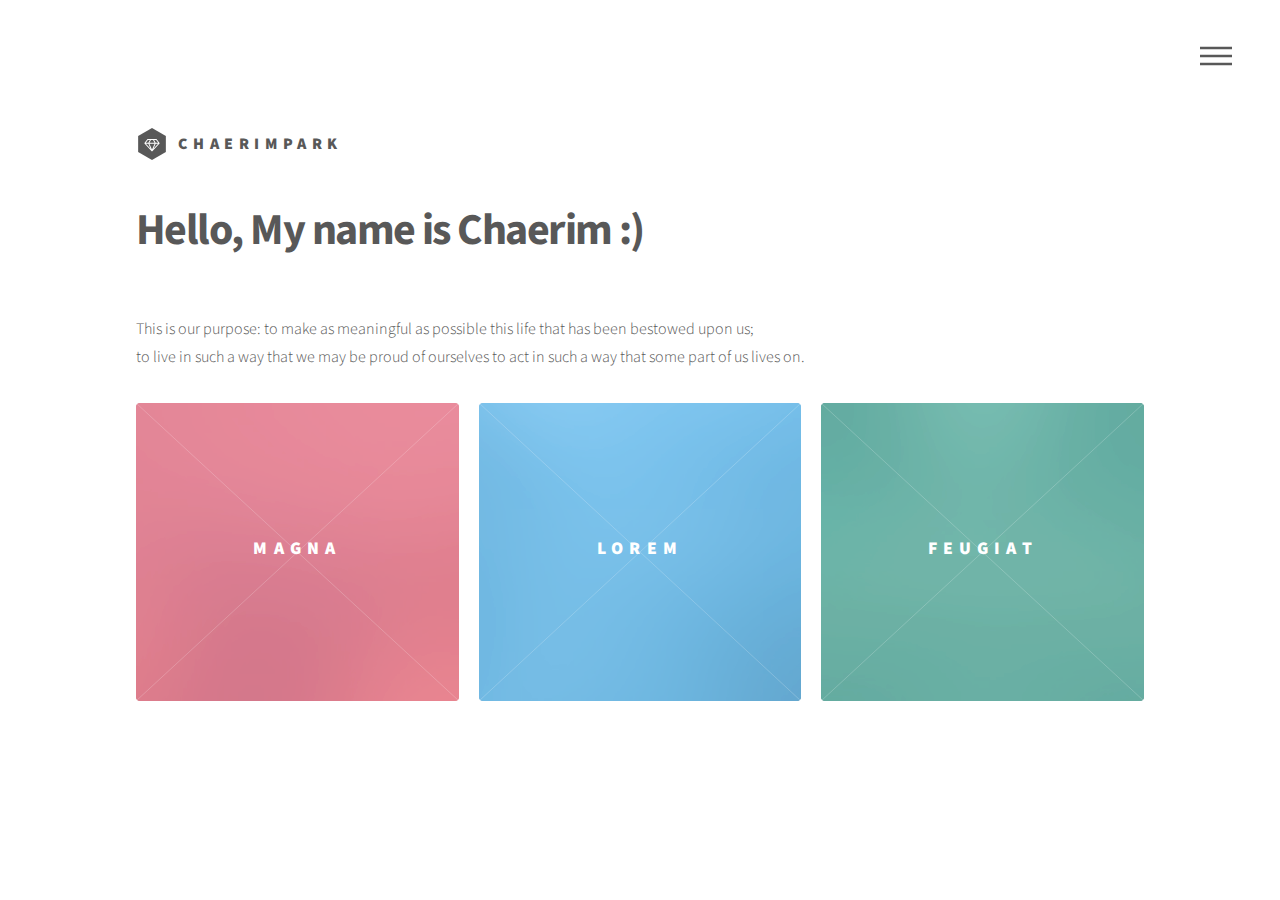
==== index.html @ feec4ed2 "project" ====
<!DOCTYPE HTML>
<html>
	<head>
		<title>27th September 1997</title>
		<meta charset="utf-8" />
		<meta name="viewport" content="width=device-width, initial-scale=1, user-scalable=no" />
		<link rel="stylesheet" href="assets/css/main.css" />
		<noscript><link rel="stylesheet" href="assets/css/noscript.css" /></noscript>
	</head>
	<body bgcolor="gray">
		<!-- Wrapper -->
			<div id="wrapper">
				<!-- Header -->
					<header id="header">
						<div class="inner">

							<!-- Logo -->
								<a href="index.html" class="logo">
									<span class="symbol"><img src="images/logo.svg" alt="" /></span><span class="title">Chaerimpark</span>
								</a>

							<!-- Nav -->
								<nav>
									<ul>
										<li><a href="#menu">Menu</a></li>
									</ul>
								</nav>

						</div>
					</header>

				<!-- Menu -->
					<nav id="menu">
						<h2>Menu</h2>
						<ul>
							<li><a href="index.html">Home</a></li>
							<li><a href="generic.html">Introduce</a></li>
							<li><a href="generic.html">Interested</a></li>
							<li><a href="generic.html">Ect</a></li>
						</ul>
					</nav>

				<!-- Main -->
					<div id="main">
						<div class="inner">
							<header>
								<h1>Hello, My name is Chaerim :)</h1><br />
								<p>This is our purpose: to make as meaningful as possible this life that has been bestowed upon us;<br> to live in such a way that we may be proud of ourselves to act in such a way that some part of us lives on.</p>
							</header>
							<section class="tiles">
								<article class="style1">
									<span class="image">
										<img src="images/pic01.jpg" alt="" />
									</span>
									<a href="generic.html">
										<h2>Magna</h2>
										<div class="content">
											<p>Sed nisl arcu euismod sit amet nisi lorem etiam dolor veroeros et feugiat.</p>
										</div>
									</a>
								</article>
								<article class="style2">
									<span class="image">
										<img src="images/pic02.jpg" alt="" />
									</span>
									<a href="generic.html">
										<h2>Lorem</h2>
										<div class="content">
											<p>Sed nisl arcu euismod sit amet nisi lorem etiam dolor veroeros et feugiat.</p>
										</div>
									</a>
								</article>
								<article class="style3">
									<span class="image">
										<img src="images/pic03.jpg" alt="" />
									</span>
									<a href="generic.html">
										<h2>Feugiat</h2>
										<div class="content">
											<p>Sed nisl arcu euismod sit amet nisi lorem etiam dolor veroeros et feugiat.</p>
										</div>
									</a>
								</article>

		<!-- Scripts -->
			<script src="assets/js/jquery.min.js"></script>
			<script src="assets/js/browser.min.js"></script>
			<script src="assets/js/breakpoints.min.js"></script>
			<script src="assets/js/util.js"></script>
			<script src="assets/js/main.js"></script>

	</body>
</html>
---- assets/css/main.css ----
@import url(font-awesome.min.css);
@import url("https://fonts.googleapis.com/css?family=Source+Sans+Pro:300,700,900");

/*
	Phantom by HTML5 UP
	html5up.net | @ajlkn
	Free for personal and commercial use under the CCA 3.0 license (html5up.net/license)
*/

html, body, div, span, applet, object,
iframe, h1, h2, h3, h4, h5, h6, p, blockquote,
pre, a, abbr, acronym, address, big, cite,
code, del, dfn, em, img, ins, kbd, q, s, samp,
small, strike, strong, sub, sup, tt, var, b,
u, i, center, dl, dt, dd, ol, ul, li, fieldset,
form, label, legend, table, caption, tbody,
tfoot, thead, tr, th, td, article, aside,
canvas, details, embed, figure, figcaption,
footer, header, hgroup, menu, nav, output, ruby,
section, summary, time, mark, audio, video {
	margin: 0;
	padding: 0;
	border: 0;
	font-size: 100%;
	font: inherit;
	vertical-align: baseline;}

article, aside, details, figcaption, figure,
footer, header, hgroup, menu, nav, section {
	display: block;}

body {
	line-height: 1;
}

ol, ul {
	list-style: none;
}

blockquote, q {
	quotes: none;
}

	blockquote:before, blockquote:after, q:before, q:after {
		content: '';
		content: none;
	}

table {
	border-collapse: collapse;
	border-spacing: 0;
}

body {
	-webkit-text-size-adjust: none;
}

mark {
	background-color: gray;
	color: inherit;
}

input::-moz-focus-inner {
	border: 0;
	padding: 0;
}

input, select, textarea {
	-moz-appearance: none;
	-webkit-appearance: none;
	-ms-appearance: none;
	appearance: none;
}

/* Basic */

	@-ms-viewport {
		width: device-width;
	}

	body {
		-ms-overflow-style: scrollbar;
	}

	@media screen and (max-width: 480px) {

		html, body {
			min-width: 320px;
		}

	}

	html {
		box-sizing: border-box;
	}

	*, *:before, *:after {
		box-sizing: inherit;
	}

	body {
		background: #ffffff;
	}

		body.is-preload *, body.is-preload *:before, body.is-preload *:after {
			-moz-animation: none !important;
			-webkit-animation: none !important;
			-ms-animation: none !important;
			animation: none !important;
			-moz-transition: none !important;
			-webkit-transition: none !important;
			-ms-transition: none !important;
			transition: none !important;
		}

/* Type */

	body, input, select, textarea {
		color: #585858;
		font-family: "Source Sans Pro", Helvetica, sans-serif;
		font-size: 16pt;
		font-weight: 300;
		line-height: 1.75;
	}

		@media screen and (max-width: 1680px) {

			body, input, select, textarea {
				font-size: 14pt;
			}

		}

		@media screen and (max-width: 1280px) {

			body, input, select, textarea {
				font-size: 12pt;
			}

		}

	a {
		-moz-transition: border-bottom-color 0.2s ease, color 0.2s ease;
		-webkit-transition: border-bottom-color 0.2s ease, color 0.2s ease;
		-ms-transition: border-bottom-color 0.2s ease, color 0.2s ease;
		transition: border-bottom-color 0.2s ease, color 0.2s ease;
		text-decoration: none;
		color: #585858;
		border-bottom: dotted 1px rgba(88, 88, 88, 0.5);
	}

		a:hover {
			border-bottom-color: transparent;
			color: #f2849e !important;
		}

	strong, b {
		font-weight: 900;
	}

	em, i {
		font-style: italic;
	}

	p {
		margin: 0 0 2em 0;
	}

	h1 {
		font-size: 2.75em;
		font-weight: 700;
		line-height: 1.3;
		margin: 0 0 1em 0;
		letter-spacing: -0.035em;
	}

		h1 a {
			color: inherit;
		}

		@media screen and (max-width: 736px) {

			h1 {
				font-size: 2em;
				margin: 0 0 1em 0;
			}

		}

		@media screen and (max-width: 360px) {

			h1 {
				font-size: 1.75em;
			}

		}

	h2, h3, h4, h5, h6 {
		font-weight: 900;
		line-height: 1.5;
		margin: 0 0 2em 0;
		text-transform: uppercase;
		letter-spacing: 0.35em;
	}

		h2 a, h3 a, h4 a, h5 a, h6 a {
			color: inherit;
		}

	h2 {
		font-size: 1.1em;
	}

	h3 {
		font-size: 1em;
	}

	h4 {
		font-size: 0.8em;
	}

	h5 {
		font-size: 0.8em;
	}

	h6 {
		font-size: 0.8em;
	}

	@media screen and (max-width: 980px) {

		h1 br, h2 br, h3 br, h4 br, h5 br, h6 br {
			display: none;
		}

	}

	@media screen and (max-width: 736px) {

		h2 {
			font-size: 1em;
		}

		h3 {
			font-size: 0.8em;
		}

	}

	sub {
		font-size: 0.8em;
		position: relative;
		top: 0.5em;
	}

	sup {
		font-size: 0.8em;
		position: relative;
		top: -0.5em;
	}

	blockquote {
		border-left: solid 4px #c9c9c9;
		font-style: italic;
		margin: 0 0 2em 0;
		padding: 0.5em 0 0.5em 2em;
	}

	code {
		background: rgba(144, 144, 144, 0.075);
		border-radius: 4px;
		border: solid 1px #c9c9c9;
		font-family: "Courier New", monospace;
		font-size: 0.9em;
		margin: 0 0.25em;
		padding: 0.25em 0.65em;
	}

	pre {
		-webkit-overflow-scrolling: touch;
		font-family: "Courier New", monospace;
		font-size: 0.9em;
		margin: 0 0 2em 0;
	}

		pre code {
			display: block;
			line-height: 1.75;
			padding: 1em 1.5em;
			overflow-x: auto;
		}

	hr {
		border: 0;
		border-bottom: solid 1px #c9c9c9;
		margin: 2em 0;
	}

		hr.major {
			margin: 3em 0;
		}

	.align-left {
		text-align: left;
	}

	.align-center {
		text-align: center;
	}

	.align-right {
		text-align: right;
	}

/* Row */

	.row {
		display: flex;
		flex-wrap: wrap;
		box-sizing: border-box;
		align-items: stretch;
	}

		.row > * {
			box-sizing: border-box;
		}

		.row.gtr-uniform > * > :last-child {
			margin-bottom: 0;
		}

		.row.aln-left {
			justify-content: flex-start;
		}

		.row.aln-center {
			justify-content: center;
		}

		.row.aln-right {
			justify-content: flex-end;
		}

		.row.aln-top {
			align-items: flex-start;
		}

		.row.aln-middle {
			align-items: center;
		}

		.row.aln-bottom {
			align-items: flex-end;
		}

		.row > .imp {
			order: -1;
		}

		.row > .col-1 {
			width: 8.3333333333%;
		}

		.row > .off-1 {
			margin-left: 8.3333333333%;
		}

		.row > .col-2 {
			width: 16.6666666667%;
		}

		.row > .off-2 {
			margin-left: 16.6666666667%;
		}

		.row > .col-3 {
			width: 25%;
		}

		.row > .off-3 {
			margin-left: 25%;
		}

		.row > .col-4 {
			width: 33.3333333333%;
		}

		.row > .off-4 {
			margin-left: 33.3333333333%;
		}

		.row > .col-5 {
			width: 41.6666666667%;
		}

		.row > .off-5 {
			margin-left: 41.6666666667%;
		}

		.row > .col-6 {
			width: 50%;
		}

		.row > .off-6 {
			margin-left: 50%;
		}

		.row > .col-7 {
			width: 58.3333333333%;
		}

		.row > .off-7 {
			margin-left: 58.3333333333%;
		}

		.row > .col-8 {
			width: 66.6666666667%;
		}

		.row > .off-8 {
			margin-left: 66.6666666667%;
		}

		.row > .col-9 {
			width: 75%;
		}

		.row > .off-9 {
			margin-left: 75%;
		}

		.row > .col-10 {
			width: 83.3333333333%;
		}

		.row > .off-10 {
			margin-left: 83.3333333333%;
		}

		.row > .col-11 {
			width: 91.6666666667%;
		}

		.row > .off-11 {
			margin-left: 91.6666666667%;
		}

		.row > .col-12 {
			width: 100%;
		}

		.row > .off-12 {
			margin-left: 100%;
		}

		.row.gtr-0 {
			margin-top: 0;
			margin-left: 0em;
		}

			.row.gtr-0 > * {
				padding: 0 0 0 0em;
			}

			.row.gtr-0.gtr-uniform {
				margin-top: 0em;
			}

				.row.gtr-0.gtr-uniform > * {
					padding-top: 0em;
				}

		.row.gtr-25 {
			margin-top: 0;
			margin-left: -0.5em;
		}

			.row.gtr-25 > * {
				padding: 0 0 0 0.5em;
			}

			.row.gtr-25.gtr-uniform {
				margin-top: -0.5em;
			}

				.row.gtr-25.gtr-uniform > * {
					padding-top: 0.5em;
				}

		.row.gtr-50 {
			margin-top: 0;
			margin-left: -1em;
		}

			.row.gtr-50 > * {
				padding: 0 0 0 1em;
			}

			.row.gtr-50.gtr-uniform {
				margin-top: -1em;
			}

				.row.gtr-50.gtr-uniform > * {
					padding-top: 1em;
				}

		.row {
			margin-top: 0;
			margin-left: -2em;
		}

			.row > * {
				padding: 0 0 0 2em;
			}

			.row.gtr-uniform {
				margin-top: -2em;
			}

				.row.gtr-uniform > * {
					padding-top: 2em;
				}

		.row.gtr-150 {
			margin-top: 0;
			margin-left: -3em;
		}

			.row.gtr-150 > * {
				padding: 0 0 0 3em;
			}

			.row.gtr-150.gtr-uniform {
				margin-top: -3em;
			}

				.row.gtr-150.gtr-uniform > * {
					padding-top: 3em;
				}

		.row.gtr-200 {
			margin-top: 0;
			margin-left: -4em;
		}

			.row.gtr-200 > * {
				padding: 0 0 0 4em;
			}

			.row.gtr-200.gtr-uniform {
				margin-top: -4em;
			}

				.row.gtr-200.gtr-uniform > * {
					padding-top: 4em;
				}

		@media screen and (max-width: 1680px) {

			.row {
				display: flex;
				flex-wrap: wrap;
				box-sizing: border-box;
				align-items: stretch;
			}

				.row > * {
					box-sizing: border-box;
				}

				.row.gtr-uniform > * > :last-child {
					margin-bottom: 0;
				}

				.row.aln-left {
					justify-content: flex-start;
				}

				.row.aln-center {
					justify-content: center;
				}

				.row.aln-right {
					justify-content: flex-end;
				}

				.row.aln-top {
					align-items: flex-start;
				}

				.row.aln-middle {
					align-items: center;
				}

				.row.aln-bottom {
					align-items: flex-end;
				}

				.row > .imp-xlarge {
					order: -1;
				}

				.row > .col-1-xlarge {
					width: 8.3333333333%;
				}

				.row > .off-1-xlarge {
					margin-left: 8.3333333333%;
				}

				.row > .col-2-xlarge {
					width: 16.6666666667%;
				}

				.row > .off-2-xlarge {
					margin-left: 16.6666666667%;
				}

				.row > .col-3-xlarge {
					width: 25%;
				}

				.row > .off-3-xlarge {
					margin-left: 25%;
				}

				.row > .col-4-xlarge {
					width: 33.3333333333%;
				}

				.row > .off-4-xlarge {
					margin-left: 33.3333333333%;
				}

				.row > .col-5-xlarge {
					width: 41.6666666667%;
				}

				.row > .off-5-xlarge {
					margin-left: 41.6666666667%;
				}

				.row > .col-6-xlarge {
					width: 50%;
				}

				.row > .off-6-xlarge {
					margin-left: 50%;
				}

				.row > .col-7-xlarge {
					width: 58.3333333333%;
				}

				.row > .off-7-xlarge {
					margin-left: 58.3333333333%;
				}

				.row > .col-8-xlarge {
					width: 66.6666666667%;
				}

				.row > .off-8-xlarge {
					margin-left: 66.6666666667%;
				}

				.row > .col-9-xlarge {
					width: 75%;
				}

				.row > .off-9-xlarge {
					margin-left: 75%;
				}

				.row > .col-10-xlarge {
					width: 83.3333333333%;
				}

				.row > .off-10-xlarge {
					margin-left: 83.3333333333%;
				}

				.row > .col-11-xlarge {
					width: 91.6666666667%;
				}

				.row > .off-11-xlarge {
					margin-left: 91.6666666667%;
				}

				.row > .col-12-xlarge {
					width: 100%;
				}

				.row > .off-12-xlarge {
					margin-left: 100%;
				}

				.row.gtr-0 {
					margin-top: 0;
					margin-left: 0em;
				}

					.row.gtr-0 > * {
						padding: 0 0 0 0em;
					}

					.row.gtr-0.gtr-uniform {
						margin-top: 0em;
					}

						.row.gtr-0.gtr-uniform > * {
							padding-top: 0em;
						}

				.row.gtr-25 {
					margin-top: 0;
					margin-left: -0.5em;
				}

					.row.gtr-25 > * {
						padding: 0 0 0 0.5em;
					}

					.row.gtr-25.gtr-uniform {
						margin-top: -0.5em;
					}

						.row.gtr-25.gtr-uniform > * {
							padding-top: 0.5em;
						}

				.row.gtr-50 {
					margin-top: 0;
					margin-left: -1em;
				}

					.row.gtr-50 > * {
						padding: 0 0 0 1em;
					}

					.row.gtr-50.gtr-uniform {
						margin-top: -1em;
					}

						.row.gtr-50.gtr-uniform > * {
							padding-top: 1em;
						}

				.row {
					margin-top: 0;
					margin-left: -2em;
				}

					.row > * {
						padding: 0 0 0 2em;
					}

					.row.gtr-uniform {
						margin-top: -2em;
					}

						.row.gtr-uniform > * {
							padding-top: 2em;
						}

				.row.gtr-150 {
					margin-top: 0;
					margin-left: -3em;
				}

					.row.gtr-150 > * {
						padding: 0 0 0 3em;
					}

					.row.gtr-150.gtr-uniform {
						margin-top: -3em;
					}

						.row.gtr-150.gtr-uniform > * {
							padding-top: 3em;
						}

				.row.gtr-200 {
					margin-top: 0;
					margin-left: -4em;
				}

					.row.gtr-200 > * {
						padding: 0 0 0 4em;
					}

					.row.gtr-200.gtr-uniform {
						margin-top: -4em;
					}

						.row.gtr-200.gtr-uniform > * {
							padding-top: 4em;
						}

		}

		@media screen and (max-width: 1280px) {

			.row {
				display: flex;
				flex-wrap: wrap;
				box-sizing: border-box;
				align-items: stretch;
			}

				.row > * {
					box-sizing: border-box;
				}

				.row.gtr-uniform > * > :last-child {
					margin-bottom: 0;
				}

				.row.aln-left {
					justify-content: flex-start;
				}

				.row.aln-center {
					justify-content: center;
				}

				.row.aln-right {
					justify-content: flex-end;
				}

				.row.aln-top {
					align-items: flex-start;
				}

				.row.aln-middle {
					align-items: center;
				}

				.row.aln-bottom {
					align-items: flex-end;
				}

				.row > .imp-large {
					order: -1;
				}

				.row > .col-1-large {
					width: 8.3333333333%;
				}

				.row > .off-1-large {
					margin-left: 8.3333333333%;
				}

				.row > .col-2-large {
					width: 16.6666666667%;
				}

				.row > .off-2-large {
					margin-left: 16.6666666667%;
				}

				.row > .col-3-large {
					width: 25%;
				}

				.row > .off-3-large {
					margin-left: 25%;
				}

				.row > .col-4-large {
					width: 33.3333333333%;
				}

				.row > .off-4-large {
					margin-left: 33.3333333333%;
				}

				.row > .col-5-large {
					width: 41.6666666667%;
				}

				.row > .off-5-large {
					margin-left: 41.6666666667%;
				}

				.row > .col-6-large {
					width: 50%;
				}

				.row > .off-6-large {
					margin-left: 50%;
				}

				.row > .col-7-large {
					width: 58.3333333333%;
				}

				.row > .off-7-large {
					margin-left: 58.3333333333%;
				}

				.row > .col-8-large {
					width: 66.6666666667%;
				}

				.row > .off-8-large {
					margin-left: 66.6666666667%;
				}

				.row > .col-9-large {
					width: 75%;
				}

				.row > .off-9-large {
					margin-left: 75%;
				}

				.row > .col-10-large {
					width: 83.3333333333%;
				}

				.row > .off-10-large {
					margin-left: 83.3333333333%;
				}

				.row > .col-11-large {
					width: 91.6666666667%;
				}

				.row > .off-11-large {
					margin-left: 91.6666666667%;
				}

				.row > .col-12-large {
					width: 100%;
				}

				.row > .off-12-large {
					margin-left: 100%;
				}

				.row.gtr-0 {
					margin-top: 0;
					margin-left: 0em;
				}

					.row.gtr-0 > * {
						padding: 0 0 0 0em;
					}

					.row.gtr-0.gtr-uniform {
						margin-top: 0em;
					}

						.row.gtr-0.gtr-uniform > * {
							padding-top: 0em;
						}

				.row.gtr-25 {
					margin-top: 0;
					margin-left: -0.5em;
				}

					.row.gtr-25 > * {
						padding: 0 0 0 0.5em;
					}

					.row.gtr-25.gtr-uniform {
						margin-top: -0.5em;
					}

						.row.gtr-25.gtr-uniform > * {
							padding-top: 0.5em;
						}

				.row.gtr-50 {
					margin-top: 0;
					margin-left: -1em;
				}

					.row.gtr-50 > * {
						padding: 0 0 0 1em;
					}

					.row.gtr-50.gtr-uniform {
						margin-top: -1em;
					}

						.row.gtr-50.gtr-uniform > * {
							padding-top: 1em;
						}

				.row {
					margin-top: 0;
					margin-left: -2em;
				}

					.row > * {
						padding: 0 0 0 2em;
					}

					.row.gtr-uniform {
						margin-top: -2em;
					}

						.row.gtr-uniform > * {
							padding-top: 2em;
						}

				.row.gtr-150 {
					margin-top: 0;
					margin-left: -3em;
				}

					.row.gtr-150 > * {
						padding: 0 0 0 3em;
					}

					.row.gtr-150.gtr-uniform {
						margin-top: -3em;
					}

						.row.gtr-150.gtr-uniform > * {
							padding-top: 3em;
						}

				.row.gtr-200 {
					margin-top: 0;
					margin-left: -4em;
				}

					.row.gtr-200 > * {
						padding: 0 0 0 4em;
					}

					.row.gtr-200.gtr-uniform {
						margin-top: -4em;
					}

						.row.gtr-200.gtr-uniform > * {
							padding-top: 4em;
						}

		}

		@media screen and (max-width: 980px) {

			.row {
				display: flex;
				flex-wrap: wrap;
				box-sizing: border-box;
				align-items: stretch;
			}

				.row > * {
					box-sizing: border-box;
				}

				.row.gtr-uniform > * > :last-child {
					margin-bottom: 0;
				}

				.row.aln-left {
					justify-content: flex-start;
				}

				.row.aln-center {
					justify-content: center;
				}

				.row.aln-right {
					justify-content: flex-end;
				}

				.row.aln-top {
					align-items: flex-start;
				}

				.row.aln-middle {
					align-items: center;
				}

				.row.aln-bottom {
					align-items: flex-end;
				}

				.row > .imp-medium {
					order: -1;
				}

				.row > .col-1-medium {
					width: 8.3333333333%;
				}

				.row > .off-1-medium {
					margin-left: 8.3333333333%;
				}

				.row > .col-2-medium {
					width: 16.6666666667%;
				}

				.row > .off-2-medium {
					margin-left: 16.6666666667%;
				}

				.row > .col-3-medium {
					width: 25%;
				}

				.row > .off-3-medium {
					margin-left: 25%;
				}

				.row > .col-4-medium {
					width: 33.3333333333%;
				}

				.row > .off-4-medium {
					margin-left: 33.3333333333%;
				}

				.row > .col-5-medium {
					width: 41.6666666667%;
				}

				.row > .off-5-medium {
					margin-left: 41.6666666667%;
				}

				.row > .col-6-medium {
					width: 50%;
				}

				.row > .off-6-medium {
					margin-left: 50%;
				}

				.row > .col-7-medium {
					width: 58.3333333333%;
				}

				.row > .off-7-medium {
					margin-left: 58.3333333333%;
				}

				.row > .col-8-medium {
					width: 66.6666666667%;
				}

				.row > .off-8-medium {
					margin-left: 66.6666666667%;
				}

				.row > .col-9-medium {
					width: 75%;
				}

				.row > .off-9-medium {
					margin-left: 75%;
				}

				.row > .col-10-medium {
					width: 83.3333333333%;
				}

				.row > .off-10-medium {
					margin-left: 83.3333333333%;
				}

				.row > .col-11-medium {
					width: 91.6666666667%;
				}

				.row > .off-11-medium {
					margin-left: 91.6666666667%;
				}

				.row > .col-12-medium {
					width: 100%;
				}

				.row > .off-12-medium {
					margin-left: 100%;
				}

				.row.gtr-0 {
					margin-top: 0;
					margin-left: 0em;
				}

					.row.gtr-0 > * {
						padding: 0 0 0 0em;
					}

					.row.gtr-0.gtr-uniform {
						margin-top: 0em;
					}

						.row.gtr-0.gtr-uniform > * {
							padding-top: 0em;
						}

				.row.gtr-25 {
					margin-top: 0;
					margin-left: -0.375em;
				}

					.row.gtr-25 > * {
						padding: 0 0 0 0.375em;
					}

					.row.gtr-25.gtr-uniform {
						margin-top: -0.375em;
					}

						.row.gtr-25.gtr-uniform > * {
							padding-top: 0.375em;
						}

				.row.gtr-50 {
					margin-top: 0;
					margin-left: -0.75em;
				}

					.row.gtr-50 > * {
						padding: 0 0 0 0.75em;
					}

					.row.gtr-50.gtr-uniform {
						margin-top: -0.75em;
					}

						.row.gtr-50.gtr-uniform > * {
							padding-top: 0.75em;
						}

				.row {
					margin-top: 0;
					margin-left: -1.5em;
				}

					.row > * {
						padding: 0 0 0 1.5em;
					}

					.row.gtr-uniform {
						margin-top: -1.5em;
					}

						.row.gtr-uniform > * {
							padding-top: 1.5em;
						}

				.row.gtr-150 {
					margin-top: 0;
					margin-left: -2.25em;
				}

					.row.gtr-150 > * {
						padding: 0 0 0 2.25em;
					}

					.row.gtr-150.gtr-uniform {
						margin-top: -2.25em;
					}

						.row.gtr-150.gtr-uniform > * {
							padding-top: 2.25em;
						}

				.row.gtr-200 {
					margin-top: 0;
					margin-left: -3em;
				}

					.row.gtr-200 > * {
						padding: 0 0 0 3em;
					}

					.row.gtr-200.gtr-uniform {
						margin-top: -3em;
					}

						.row.gtr-200.gtr-uniform > * {
							padding-top: 3em;
						}

		}

		@media screen and (max-width: 736px) {

			.row {
				display: flex;
				flex-wrap: wrap;
				box-sizing: border-box;
				align-items: stretch;
			}

				.row > * {
					box-sizing: border-box;
				}

				.row.gtr-uniform > * > :last-child {
					margin-bottom: 0;
				}

				.row.aln-left {
					justify-content: flex-start;
				}

				.row.aln-center {
					justify-content: center;
				}

				.row.aln-right {
					justify-content: flex-end;
				}

				.row.aln-top {
					align-items: flex-start;
				}

				.row.aln-middle {
					align-items: center;
				}

				.row.aln-bottom {
					align-items: flex-end;
				}

				.row > .imp-small {
					order: -1;
				}

				.row > .col-1-small {
					width: 8.3333333333%;
				}

				.row > .off-1-small {
					margin-left: 8.3333333333%;
				}

				.row > .col-2-small {
					width: 16.6666666667%;
				}

				.row > .off-2-small {
					margin-left: 16.6666666667%;
				}

				.row > .col-3-small {
					width: 25%;
				}

				.row > .off-3-small {
					margin-left: 25%;
				}

				.row > .col-4-small {
					width: 33.3333333333%;
				}

				.row > .off-4-small {
					margin-left: 33.3333333333%;
				}

				.row > .col-5-small {
					width: 41.6666666667%;
				}

				.row > .off-5-small {
					margin-left: 41.6666666667%;
				}

				.row > .col-6-small {
					width: 50%;
				}

				.row > .off-6-small {
					margin-left: 50%;
				}

				.row > .col-7-small {
					width: 58.3333333333%;
				}

				.row > .off-7-small {
					margin-left: 58.3333333333%;
				}

				.row > .col-8-small {
					width: 66.6666666667%;
				}

				.row > .off-8-small {
					margin-left: 66.6666666667%;
				}

				.row > .col-9-small {
					width: 75%;
				}

				.row > .off-9-small {
					margin-left: 75%;
				}

				.row > .col-10-small {
					width: 83.3333333333%;
				}

				.row > .off-10-small {
					margin-left: 83.3333333333%;
				}

				.row > .col-11-small {
					width: 91.6666666667%;
				}

				.row > .off-11-small {
					margin-left: 91.6666666667%;
				}

				.row > .col-12-small {
					width: 100%;
				}

				.row > .off-12-small {
					margin-left: 100%;
				}

				.row.gtr-0 {
					margin-top: 0;
					margin-left: 0em;
				}

					.row.gtr-0 > * {
						padding: 0 0 0 0em;
					}

					.row.gtr-0.gtr-uniform {
						margin-top: 0em;
					}

						.row.gtr-0.gtr-uniform > * {
							padding-top: 0em;
						}

				.row.gtr-25 {
					margin-top: 0;
					margin-left: -0.25em;
				}

					.row.gtr-25 > * {
						padding: 0 0 0 0.25em;
					}

					.row.gtr-25.gtr-uniform {
						margin-top: -0.25em;
					}

						.row.gtr-25.gtr-uniform > * {
							padding-top: 0.25em;
						}

				.row.gtr-50 {
					margin-top: 0;
					margin-left: -0.5em;
				}

					.row.gtr-50 > * {
						padding: 0 0 0 0.5em;
					}

					.row.gtr-50.gtr-uniform {
						margin-top: -0.5em;
					}

						.row.gtr-50.gtr-uniform > * {
							padding-top: 0.5em;
						}

				.row {
					margin-top: 0;
					margin-left: -1em;
				}

					.row > * {
						padding: 0 0 0 1em;
					}

					.row.gtr-uniform {
						margin-top: -1em;
					}

						.row.gtr-uniform > * {
							padding-top: 1em;
						}

				.row.gtr-150 {
					margin-top: 0;
					margin-left: -1.5em;
				}

					.row.gtr-150 > * {
						padding: 0 0 0 1.5em;
					}

					.row.gtr-150.gtr-uniform {
						margin-top: -1.5em;
					}

						.row.gtr-150.gtr-uniform > * {
							padding-top: 1.5em;
						}

				.row.gtr-200 {
					margin-top: 0;
					margin-left: -2em;
				}

					.row.gtr-200 > * {
						padding: 0 0 0 2em;
					}

					.row.gtr-200.gtr-uniform {
						margin-top: -2em;
					}

						.row.gtr-200.gtr-uniform > * {
							padding-top: 2em;
						}

		}

		@media screen and (max-width: 480px) {

			.row {
				display: flex;
				flex-wrap: wrap;
				box-sizing: border-box;
				align-items: stretch;
			}

				.row > * {
					box-sizing: border-box;
				}

				.row.gtr-uniform > * > :last-child {
					margin-bottom: 0;
				}

				.row.aln-left {
					justify-content: flex-start;
				}

				.row.aln-center {
					justify-content: center;
				}

				.row.aln-right {
					justify-content: flex-end;
				}

				.row.aln-top {
					align-items: flex-start;
				}

				.row.aln-middle {
					align-items: center;
				}

				.row.aln-bottom {
					align-items: flex-end;
				}

				.row > .imp-xsmall {
					order: -1;
				}

				.row > .col-1-xsmall {
					width: 8.3333333333%;
				}

				.row > .off-1-xsmall {
					margin-left: 8.3333333333%;
				}

				.row > .col-2-xsmall {
					width: 16.6666666667%;
				}

				.row > .off-2-xsmall {
					margin-left: 16.6666666667%;
				}

				.row > .col-3-xsmall {
					width: 25%;
				}

				.row > .off-3-xsmall {
					margin-left: 25%;
				}

				.row > .col-4-xsmall {
					width: 33.3333333333%;
				}

				.row > .off-4-xsmall {
					margin-left: 33.3333333333%;
				}

				.row > .col-5-xsmall {
					width: 41.6666666667%;
				}

				.row > .off-5-xsmall {
					margin-left: 41.6666666667%;
				}

				.row > .col-6-xsmall {
					width: 50%;
				}

				.row > .off-6-xsmall {
					margin-left: 50%;
				}

				.row > .col-7-xsmall {
					width: 58.3333333333%;
				}

				.row > .off-7-xsmall {
					margin-left: 58.3333333333%;
				}

				.row > .col-8-xsmall {
					width: 66.6666666667%;
				}

				.row > .off-8-xsmall {
					margin-left: 66.6666666667%;
				}

				.row > .col-9-xsmall {
					width: 75%;
				}

				.row > .off-9-xsmall {
					margin-left: 75%;
				}

				.row > .col-10-xsmall {
					width: 83.3333333333%;
				}

				.row > .off-10-xsmall {
					margin-left: 83.3333333333%;
				}

				.row > .col-11-xsmall {
					width: 91.6666666667%;
				}

				.row > .off-11-xsmall {
					margin-left: 91.6666666667%;
				}

				.row > .col-12-xsmall {
					width: 100%;
				}

				.row > .off-12-xsmall {
					margin-left: 100%;
				}

				.row.gtr-0 {
					margin-top: 0;
					margin-left: 0em;
				}

					.row.gtr-0 > * {
						padding: 0 0 0 0em;
					}

					.row.gtr-0.gtr-uniform {
						margin-top: 0em;
					}

						.row.gtr-0.gtr-uniform > * {
							padding-top: 0em;
						}

				.row.gtr-25 {
					margin-top: 0;
					margin-left: -0.25em;
				}

					.row.gtr-25 > * {
						padding: 0 0 0 0.25em;
					}

					.row.gtr-25.gtr-uniform {
						margin-top: -0.25em;
					}

						.row.gtr-25.gtr-uniform > * {
							padding-top: 0.25em;
						}

				.row.gtr-50 {
					margin-top: 0;
					margin-left: -0.5em;
				}

					.row.gtr-50 > * {
						padding: 0 0 0 0.5em;
					}

					.row.gtr-50.gtr-uniform {
						margin-top: -0.5em;
					}

						.row.gtr-50.gtr-uniform > * {
							padding-top: 0.5em;
						}

				.row {
					margin-top: 0;
					margin-left: -1em;
				}

					.row > * {
						padding: 0 0 0 1em;
					}

					.row.gtr-uniform {
						margin-top: -1em;
					}

						.row.gtr-uniform > * {
							padding-top: 1em;
						}

				.row.gtr-150 {
					margin-top: 0;
					margin-left: -1.5em;
				}

					.row.gtr-150 > * {
						padding: 0 0 0 1.5em;
					}

					.row.gtr-150.gtr-uniform {
						margin-top: -1.5em;
					}

						.row.gtr-150.gtr-uniform > * {
							padding-top: 1.5em;
						}

				.row.gtr-200 {
					margin-top: 0;
					margin-left: -2em;
				}

					.row.gtr-200 > * {
						padding: 0 0 0 2em;
					}

					.row.gtr-200.gtr-uniform {
						margin-top: -2em;
					}

						.row.gtr-200.gtr-uniform > * {
							padding-top: 2em;
						}

		}

/* Section/Article */

	section.special, article.special {
		text-align: center;
	}

	header p {
		margin-top: -1em;
	}

	@media screen and (max-width: 736px) {

		header p {
			margin-top: 0;
		}

	}

/* Icon */

	.icon {
		text-decoration: none;
		border-bottom: none;
		position: relative;
	}

		.icon:before {
			-moz-osx-font-smoothing: grayscale;
			-webkit-font-smoothing: antialiased;
			font-family: FontAwesome;
			font-style: normal;
			font-weight: normal;
			text-transform: none !important;
		}

		.icon > .label {
			display: none;
		}

		.icon.style2 {
			-moz-transition: background-color 0.2s ease-in-out, color 0.2s ease-in-out, border-color 0.2s ease-in-out;
			-webkit-transition: background-color 0.2s ease-in-out, color 0.2s ease-in-out, border-color 0.2s ease-in-out;
			-ms-transition: background-color 0.2s ease-in-out, color 0.2s ease-in-out, border-color 0.2s ease-in-out;
			transition: background-color 0.2s ease-in-out, color 0.2s ease-in-out, border-color 0.2s ease-in-out;
			background-color: transparent;
			border: solid 1px #c9c9c9;
			border-radius: 4px;
			width: 2.65em;
			height: 2.65em;
			display: inline-block;
			text-align: center;
			line-height: 2.65em;
			color: inherit;
		}

			.icon.style2:before {
				font-size: 1.1em;
			}

			.icon.style2:hover {
				color: #f2849e;
				border-color: #f2849e;
			}

			.icon.style2:active {
				background-color: rgba(242, 132, 158, 0.1);
			}

/* List */

	ol {
		list-style: decimal;
		margin: 0 0 2em 0;
		padding-left: 1.25em;
	}

		ol li {
			padding-left: 0.25em;
		}

	ul {
		list-style: disc;
		margin: 0 0 2em 0;
		padding-left: 1em;
	}

		ul li {
			padding-left: 0.5em;
		}

		ul.alt {
			list-style: none;
			padding-left: 0;
		}

			ul.alt li {
				border-top: solid 1px #c9c9c9;
				padding: 0.5em 0;
			}

				ul.alt li:first-child {
					border-top: 0;
					padding-top: 0;
				}

	dl {
		margin: 0 0 2em 0;
	}

		dl dt {
			display: block;
			font-weight: 900;
			margin: 0 0 1em 0;
		}

		dl dd {
			margin-left: 2em;
		}

/* Actions */

	ul.actions {
		display: -moz-flex;
		display: -webkit-flex;
		display: -ms-flex;
		display: flex;
		cursor: default;
		list-style: none;
		margin-left: -1em;
		padding-left: 0;
	}

		ul.actions li {
			padding: 0 0 0 1em;
			vertical-align: middle;
		}

		ul.actions.special {
			-moz-justify-content: center;
			-webkit-justify-content: center;
			-ms-justify-content: center;
			justify-content: center;
			width: 100%;
			margin-left: 0;
		}

			ul.actions.special li:first-child {
				padding-left: 0;
			}

		ul.actions.stacked {
			-moz-flex-direction: column;
			-webkit-flex-direction: column;
			-ms-flex-direction: column;
			flex-direction: column;
			margin-left: 0;
		}

			ul.actions.stacked li {
				padding: 1.3em 0 0 0;
			}

				ul.actions.stacked li:first-child {
					padding-top: 0;
				}

		ul.actions.fit {
			width: calc(100% + 1em);
		}

			ul.actions.fit li {
				-moz-flex-grow: 1;
				-webkit-flex-grow: 1;
				-ms-flex-grow: 1;
				flex-grow: 1;
				-moz-flex-shrink: 1;
				-webkit-flex-shrink: 1;
				-ms-flex-shrink: 1;
				flex-shrink: 1;
				width: 100%;
			}

				ul.actions.fit li > * {
					width: 100%;
				}

			ul.actions.fit.stacked {
				width: 100%;
			}

		@media screen and (max-width: 480px) {

			ul.actions:not(.fixed) {
				-moz-flex-direction: column;
				-webkit-flex-direction: column;
				-ms-flex-direction: column;
				flex-direction: column;
				margin-left: 0;
				width: 100% !important;
			}

				ul.actions:not(.fixed) li {
					-moz-flex-grow: 1;
					-webkit-flex-grow: 1;
					-ms-flex-grow: 1;
					flex-grow: 1;
					-moz-flex-shrink: 1;
					-webkit-flex-shrink: 1;
					-ms-flex-shrink: 1;
					flex-shrink: 1;
					padding: 1em 0 0 0;
					text-align: center;
					width: 100%;
				}

					ul.actions:not(.fixed) li > * {
						width: 100%;
					}

					ul.actions:not(.fixed) li:first-child {
						padding-top: 0;
					}

					ul.actions:not(.fixed) li input[type="submit"],
					ul.actions:not(.fixed) li input[type="reset"],
					ul.actions:not(.fixed) li input[type="button"],
					ul.actions:not(.fixed) li button,
					ul.actions:not(.fixed) li .button {
						width: 100%;
					}

						ul.actions:not(.fixed) li input[type="submit"].icon:before,
						ul.actions:not(.fixed) li input[type="reset"].icon:before,
						ul.actions:not(.fixed) li input[type="button"].icon:before,
						ul.actions:not(.fixed) li button.icon:before,
						ul.actions:not(.fixed) li .button.icon:before {
							margin-left: -0.5rem;
						}

		}

/* Icons */

	ul.icons {
		cursor: default;
		list-style: none;
		padding-left: 0;
		margin: -1em 0 2em -1em;
	}

		ul.icons li {
			display: inline-block;
			padding: 1em 0 0 1em;
		}

/* Form */

	form {
		margin: 0 0 2em 0;
		overflow-x: hidden;
	}

		form > :last-child {
			margin-bottom: 0;
		}

		form > .fields {
			display: -moz-flex;
			display: -webkit-flex;
			display: -ms-flex;
			display: flex;
			-moz-flex-wrap: wrap;
			-webkit-flex-wrap: wrap;
			-ms-flex-wrap: wrap;
			flex-wrap: wrap;
			width: calc(100% + 3em);
			margin: -1.5em 0 2em -1.5em;
		}

			form > .fields > .field {
				-moz-flex-grow: 0;
				-webkit-flex-grow: 0;
				-ms-flex-grow: 0;
				flex-grow: 0;
				-moz-flex-shrink: 0;
				-webkit-flex-shrink: 0;
				-ms-flex-shrink: 0;
				flex-shrink: 0;
				padding: 1.5em 0 0 1.5em;
				width: calc(100% - 1.5em);
			}

				form > .fields > .field.half {
					width: calc(50% - 0.75em);
				}

				form > .fields > .field.third {
					width: calc(100%/3 - 0.5em);
				}

				form > .fields > .field.quarter {
					width: calc(25% - 0.375em);
				}

		@media screen and (max-width: 480px) {

			form > .fields {
				width: calc(100% + 3em);
				margin: -1.5em 0 2em -1.5em;
			}

				form > .fields > .field {
					padding: 1.5em 0 0 1.5em;
					width: calc(100% - 1.5em);
				}

					form > .fields > .field.half {
						width: calc(100% - 1.5em);
					}

					form > .fields > .field.third {
						width: calc(100% - 1.5em);
					}

					form > .fields > .field.quarter {
						width: calc(100% - 1.5em);
					}

		}

	label {
		display: block;
		font-size: 0.9em;
		font-weight: 900;
		margin: 0 0 1em 0;
	}

	input[type="text"],
	input[type="password"],
	input[type="email"],
	input[type="tel"],
	select,
	textarea {
		-moz-appearance: none;
		-webkit-appearance: none;
		-ms-appearance: none;
		appearance: none;
		background-color: transparent;
		border: none;
		border-radius: 0;
		border-bottom: solid 1px #c9c9c9;
		color: inherit;
		display: block;
		outline: 0;
		padding: 0;
		text-decoration: none;
		width: 100%;
	}

		input[type="text"]:invalid,
		input[type="password"]:invalid,
		input[type="email"]:invalid,
		input[type="tel"]:invalid,
		select:invalid,
		textarea:invalid {
			box-shadow: none;
		}

		input[type="text"]:focus,
		input[type="password"]:focus,
		input[type="email"]:focus,
		input[type="tel"]:focus,
		select:focus,
		textarea:focus {
			border-bottom-color: #f2849e;
			box-shadow: inset 0 -1px 0 0 #f2849e;
		}

	select {
		background-image: url("data:image/svg+xml;charset=utf8,%3Csvg xmlns='http://www.w3.org/2000/svg' width='40' height='40' preserveAspectRatio='none' viewBox='0 0 40 40'%3E%3Cpath d='M9.4,12.3l10.4,10.4l10.4-10.4c0.2-0.2,0.5-0.4,0.9-0.4c0.3,0,0.6,0.1,0.9,0.4l3.3,3.3c0.2,0.2,0.4,0.5,0.4,0.9 c0,0.4-0.1,0.6-0.4,0.9L20.7,31.9c-0.2,0.2-0.5,0.4-0.9,0.4c-0.3,0-0.6-0.1-0.9-0.4L4.3,17.3c-0.2-0.2-0.4-0.5-0.4-0.9 c0-0.4,0.1-0.6,0.4-0.9l3.3-3.3c0.2-0.2,0.5-0.4,0.9-0.4S9.1,12.1,9.4,12.3z' fill='%23c9c9c9' /%3E%3C/svg%3E");
		background-size: 1.25rem;
		background-repeat: no-repeat;
		background-position: calc(100% - 1rem) center;
		height: 3em;
		padding-right: 3em;
		text-overflow: ellipsis;
	}

		select option {
			background: #ffffff;
		}

		select:focus::-ms-value {
			background-color: transparent;
		}

		select::-ms-expand {
			display: none;
		}

	input[type="text"],
	input[type="password"],
	input[type="email"],
	select {
		height: 3em;
	}

	textarea {
		padding: 0;
		min-height: 3.75em;
	}

	input[type="checkbox"],
	input[type="radio"] {
		-moz-appearance: none;
		-webkit-appearance: none;
		-ms-appearance: none;
		appearance: none;
		display: block;
		float: left;
		margin-right: -2em;
		opacity: 0;
		width: 1em;
		z-index: -1;
	}

		input[type="checkbox"] + label,
		input[type="radio"] + label {
			text-decoration: none;
			color: #585858;
			cursor: pointer;
			display: inline-block;
			font-size: 1em;
			font-weight: 300;
			padding-left: 2.55em;
			padding-right: 0.75em;
			position: relative;
		}

			input[type="checkbox"] + label:before,
			input[type="radio"] + label:before {
				-moz-osx-font-smoothing: grayscale;
				-webkit-font-smoothing: antialiased;
				font-family: FontAwesome;
				font-style: normal;
				font-weight: normal;
				text-transform: none !important;
			}

			input[type="checkbox"] + label:before,
			input[type="radio"] + label:before {
				border-radius: 4px;
				border: solid 1px #c9c9c9;
				content: '';
				display: inline-block;
				height: 1.8em;
				left: 0;
				line-height: 1.725em;
				position: absolute;
				text-align: center;
				top: 0;
				width: 1.8em;
			}

		input[type="checkbox"]:checked + label:before,
		input[type="radio"]:checked + label:before {
			background: #585858;
			border-color: #585858;
			color: #ffffff;
			content: '\f00c';
		}

		input[type="checkbox"]:focus + label:before,
		input[type="radio"]:focus + label:before {
			border-color: #f2849e;
			box-shadow: 0 0 0 1px #f2849e;
		}

	input[type="checkbox"] + label:before {
		border-radius: 4px;
	}

	input[type="radio"] + label:before {
		border-radius: 100%;
	}

/* Box */

	.box {
		border-radius: 4px;
		border: solid 1px #c9c9c9;
		margin-bottom: 2em;
		padding: 1.5em;
	}

		.box > :last-child,
		.box > :last-child > :last-child,
		.box > :last-child > :last-child > :last-child {
			margin-bottom: 0;
		}

		.box.alt {
			border: 0;
			border-radius: 0;
			padding: 0;
		}

/* Image */

	.image {
		border-radius: 4px;
		border: 0;
		display: inline-block;
		position: relative;
	}

		.image img {
			border-radius: 4px;
			display: block;
		}

		.image.left, .image.right {
			max-width: 40%;
		}

			.image.left img, .image.right img {
				width: 100%;
			}

		.image.left {
			float: left;
			padding: 0 1.5em 1em 0;
			top: 0.25em;
		}

		.image.right {
			float: right;
			padding: 0 0 1em 1.5em;
			top: 0.25em;
		}

		.image.fit {
			display: block;
			margin: 0 0 2em 0;
			width: 100%;
		}

			.image.fit img {
				width: 100%;
			}

		.image.main {
			display: block;
			margin: 0 0 3em 0;
			width: 100%;
		}

			.image.main img {
				width: 100%;
			}

			@media screen and (max-width: 736px) {

				.image.main {
					margin: 0 0 2em 0;
				}

			}

/* Table */

	.table-wrapper {
		-webkit-overflow-scrolling: touch;
		overflow-x: auto;
	}

	table {
		margin: 0 0 2em 0;
		width: 100%;
	}

		table tbody tr {
			border: solid 1px #c9c9c9;
			border-left: 0;
			border-right: 0;
		}

			table tbody tr:nth-child(2n + 1) {
				background-color: rgba(144, 144, 144, 0.075);
			}

		table td {
			padding: 0.75em 0.75em;
		}

		table th {
			font-size: 0.9em;
			font-weight: 900;
			padding: 0 0.75em 0.75em 0.75em;
			text-align: left;
		}

		table thead {
			border-bottom: solid 2px #c9c9c9;
		}

		table tfoot {
			border-top: solid 2px #c9c9c9;
		}

		table.alt {
			border-collapse: separate;
		}

			table.alt tbody tr td {
				border: solid 1px #c9c9c9;
				border-left-width: 0;
				border-top-width: 0;
			}

				table.alt tbody tr td:first-child {
					border-left-width: 1px;
				}

			table.alt tbody tr:first-child td {
				border-top-width: 1px;
			}

			table.alt thead {
				border-bottom: 0;
			}

			table.alt tfoot {
				border-top: 0;
			}

/* Button */

	input[type="submit"],
	input[type="reset"],
	input[type="button"],
	button,
	.button {
		-moz-appearance: none;
		-webkit-appearance: none;
		-ms-appearance: none;
		appearance: none;
		-moz-transition: background-color 0.2s ease-in-out, color 0.2s ease-in-out, box-shadow 0.2s ease-in-out;
		-webkit-transition: background-color 0.2s ease-in-out, color 0.2s ease-in-out, box-shadow 0.2s ease-in-out;
		-ms-transition: background-color 0.2s ease-in-out, color 0.2s ease-in-out, box-shadow 0.2s ease-in-out;
		transition: background-color 0.2s ease-in-out, color 0.2s ease-in-out, box-shadow 0.2s ease-in-out;
		background-color: transparent;
		border-radius: 4px;
		border: 0;
		box-shadow: inset 0 0 0 2px #585858;
		color: #585858 !important;
		cursor: pointer;
		display: inline-block;
		font-size: 0.8em;
		font-weight: 900;
		height: 3.5em;
		letter-spacing: 0.35em;
		line-height: 3.45em;
		overflow: hidden;
		padding: 0 1.25em 0 1.6em;
		text-align: center;
		text-decoration: none;
		text-overflow: ellipsis;
		text-transform: uppercase;
		white-space: nowrap;
	}

		input[type="submit"].icon:before,
		input[type="reset"].icon:before,
		input[type="button"].icon:before,
		button.icon:before,
		.button.icon:before {
			margin-right: 0.5em;
		}

		input[type="submit"].fit,
		input[type="reset"].fit,
		input[type="button"].fit,
		button.fit,
		.button.fit {
			width: 100%;
		}

		input[type="submit"]:hover,
		input[type="reset"]:hover,
		input[type="button"]:hover,
		button:hover,
		.button:hover {
			color: #f2849e !important;
			box-shadow: inset 0 0 0 2px #f2849e;
		}

		input[type="submit"]:active,
		input[type="reset"]:active,
		input[type="button"]:active,
		button:active,
		.button:active {
			background-color: rgba(242, 132, 158, 0.1);
		}

		input[type="submit"].small,
		input[type="reset"].small,
		input[type="button"].small,
		button.small,
		.button.small {
			font-size: 0.6em;
		}

		input[type="submit"].large,
		input[type="reset"].large,
		input[type="button"].large,
		button.large,
		.button.large {
			font-size: 1em;
		}

		input[type="submit"].primary,
		input[type="reset"].primary,
		input[type="button"].primary,
		button.primary,
		.button.primary {
			box-shadow: none;
			background-color: #585858;
			color: #ffffff !important;
		}

			input[type="submit"].primary:hover,
			input[type="reset"].primary:hover,
			input[type="button"].primary:hover,
			button.primary:hover,
			.button.primary:hover {
				background-color: #f2849e;
			}

			input[type="submit"].primary:active,
			input[type="reset"].primary:active,
			input[type="button"].primary:active,
			button.primary:active,
			.button.primary:active {
				background-color: #ee5f81;
			}

		input[type="submit"].disabled, input[type="submit"]:disabled,
		input[type="reset"].disabled,
		input[type="reset"]:disabled,
		input[type="button"].disabled,
		input[type="button"]:disabled,
		button.disabled,
		button:disabled,
		.button.disabled,
		.button:disabled {
			pointer-events: none;
			opacity: 0.25;
		}

/* Tiles */

	.tiles {
		display: -moz-flex;
		display: -webkit-flex;
		display: -ms-flex;
		display: flex;
		-moz-flex-wrap: wrap;
		-webkit-flex-wrap: wrap;
		-ms-flex-wrap: wrap;
		flex-wrap: wrap;
		postiion: relative;
		margin: -2.5em 0 0 -2.5em;
	}

		.tiles article {
			-moz-transition: -moz-transform 0.5s ease, opacity 0.5s ease;
			-webkit-transition: -webkit-transform 0.5s ease, opacity 0.5s ease;
			-ms-transition: -ms-transform 0.5s ease, opacity 0.5s ease;
			transition: transform 0.5s ease, opacity 0.5s ease;
			position: relative;
			width: calc(33.3333333333% - 2.5em);
			margin: 2.5em 0 0 2.5em;
		}

			.tiles article > .image {
				-moz-transition: -moz-transform 0.5s ease;
				-webkit-transition: -webkit-transform 0.5s ease;
				-ms-transition: -ms-transform 0.5s ease;
				transition: transform 0.5s ease;
				position: relative;
				display: block;
				width: 100%;
				border-radius: 4px;
				overflow: hidden;
			}

				.tiles article > .image img {
					display: block;
					width: 100%;
				}

				.tiles article > .image:before {
					pointer-events: none;
					-moz-transition: background-color 0.5s ease, opacity 0.5s ease;
					-webkit-transition: background-color 0.5s ease, opacity 0.5s ease;
					-ms-transition: background-color 0.5s ease, opacity 0.5s ease;
					transition: background-color 0.5s ease, opacity 0.5s ease;
					content: '';
					display: block;
					position: absolute;
					top: 0;
					left: 0;
					width: 100%;
					height: 100%;
					opacity: 1.0;
					z-index: 1;
					opacity: 0.8;
				}

				.tiles article > .image:after {
					pointer-events: none;
					-moz-transition: opacity 0.5s ease;
					-webkit-transition: opacity 0.5s ease;
					-ms-transition: opacity 0.5s ease;
					transition: opacity 0.5s ease;
					content: '';
					display: block;
					position: absolute;
					top: 0;
					left: 0;
					width: 100%;
					height: 100%;
					background-image: url("data:image/svg+xml;charset=utf8,%3Csvg xmlns='http://www.w3.org/2000/svg' width='100' height='100' viewBox='0 0 100 100' preserveAspectRatio='none'%3E%3Cstyle%3Eline %7B stroke-width: 0.25px%3B stroke: %23ffffff%3B %7D%3C/style%3E%3Cline x1='0' y1='0' x2='100' y2='100' /%3E%3Cline x1='100' y1='0' x2='0' y2='100' /%3E%3C/svg%3E");
					background-position: center;
					background-repeat: no-repeat;
					background-size: 100% 100%;
					opacity: 0.25;
					z-index: 2;
				}

			.tiles article > a {
				display: -moz-flex;
				display: -webkit-flex;
				display: -ms-flex;
				display: flex;
				-moz-flex-direction: column;
				-webkit-flex-direction: column;
				-ms-flex-direction: column;
				flex-direction: column;
				-moz-align-items: center;
				-webkit-align-items: center;
				-ms-align-items: center;
				align-items: center;
				-moz-justify-content: center;
				-webkit-justify-content: center;
				-ms-justify-content: center;
				justify-content: center;
				-moz-transition: background-color 0.5s ease, -moz-transform 0.5s ease;
				-webkit-transition: background-color 0.5s ease, -webkit-transform 0.5s ease;
				-ms-transition: background-color 0.5s ease, -ms-transform 0.5s ease;
				transition: background-color 0.5s ease, transform 0.5s ease;
				position: absolute;
				top: 0;
				left: 0;
				width: 100%;
				height: 100%;
				padding: 1em;
				border-radius: 4px;
				border-bottom: 0;
				color: #ffffff;
				text-align: center;
				text-decoration: none;
				z-index: 3;
			}

				.tiles article > a > :last-child {
					margin: 0;
				}

				.tiles article > a:hover {
					color: #ffffff !important;
				}

				.tiles article > a h2 {
					margin: 0;
				}

				.tiles article > a .content {
					-moz-transition: max-height 0.5s ease, opacity 0.5s ease;
					-webkit-transition: max-height 0.5s ease, opacity 0.5s ease;
					-ms-transition: max-height 0.5s ease, opacity 0.5s ease;
					transition: max-height 0.5s ease, opacity 0.5s ease;
					width: 100%;
					max-height: 0;
					line-height: 1.5;
					margin-top: 0.35em;
					opacity: 0;
				}

					.tiles article > a .content > :last-child {
						margin-bottom: 0;
					}

			.tiles article.style1 > .image:before {
				background-color: #f2849e;
			}

			.tiles article.style2 > .image:before {
				background-color: #7ecaf6;
			}

			.tiles article.style3 > .image:before {
				background-color: #7bd0c1;
			}

			.tiles article.style4 > .image:before {
				background-color: #c75b9b;
			}

			.tiles article.style5 > .image:before {
				background-color: #ae85ca;
			}

			.tiles article.style6 > .image:before {
				background-color: #8499e7;
			}

			body:not(.is-touch) .tiles article:hover > .image {
				-moz-transform: scale(1.1);
				-webkit-transform: scale(1.1);
				-ms-transform: scale(1.1);
				transform: scale(1.1);
			}

				body:not(.is-touch) .tiles article:hover > .image:before {
					background-color: #333333;
					opacity: 0.35;
				}

				body:not(.is-touch) .tiles article:hover > .image:after {
					opacity: 0;
				}

			body:not(.is-touch) .tiles article:hover .content {
				max-height: 15em;
				opacity: 1;
			}

		* + .tiles {
			margin-top: 2em;
		}

		body.is-preload .tiles article {
			-moz-transform: scale(0.9);
			-webkit-transform: scale(0.9);
			-ms-transform: scale(0.9);
			transform: scale(0.9);
			opacity: 0;
		}

		body.is-touch .tiles article .content {
			max-height: 15em;
			opacity: 1;
		}

		@media screen and (max-width: 1280px) {

			.tiles {
				margin: -1.25em 0 0 -1.25em;
			}

				.tiles article {
					width: calc(33.3333333333% - 1.25em);
					margin: 1.25em 0 0 1.25em;
				}

		}

		@media screen and (max-width: 980px) {

			.tiles {
				margin: -2.5em 0 0 -2.5em;
			}

				.tiles article {
					width: calc(50% - 2.5em);
					margin: 2.5em 0 0 2.5em;
				}

		}

		@media screen and (max-width: 736px) {

			.tiles {
				margin: -1.25em 0 0 -1.25em;
			}

				.tiles article {
					width: calc(50% - 1.25em);
					margin: 1.25em 0 0 1.25em;
				}

					.tiles article:hover > .image {
						-moz-transform: scale(1.0);
						-webkit-transform: scale(1.0);
						-ms-transform: scale(1.0);
						transform: scale(1.0);
					}

		}

		@media screen and (max-width: 480px) {

			.tiles {
				margin: 0;
			}

				.tiles article {
					width: 100%;
					margin: 1.25em 0 0 0;
				}

		}

/* Header */

	#header {
		padding: 8em 0 0.1em 0 ;
	}

		#header .logo {
			display: block;
			border-bottom: 0;
			color: inherit;
			font-weight: 900;
			letter-spacing: 0.35em;
			margin: 0 0 2.5em 0;
			text-decoration: none;
			text-transform: uppercase;
			display: inline-block;
		}

			#header .logo > * {
				display: inline-block;
				vertical-align: middle;
			}

			#header .logo .symbol {
				margin-right: 0.65em;
			}

				#header .logo .symbol img {
					display: block;
					width: 2em;
					height: 2em;
				}

		#header nav {
			position: fixed;
			right: 2em;
			top: 2em;
			z-index: 10000;
		}

			#header nav ul {
				display: -moz-flex;
				display: -webkit-flex;
				display: -ms-flex;
				display: flex;
				-moz-align-items: center;
				-webkit-align-items: center;
				-ms-align-items: center;
				align-items: center;
				list-style: none;
				margin: 0;
				padding: 0;
			}

				#header nav ul li {
					display: block;
					padding: 0;
				}

					#header nav ul li a {
						display: block;
						position: relative;
						height: 3em;
						line-height: 3em;
						padding: 0 1.5em;
						background-color: rgba(255, 255, 255, 0.5);
						border-radius: 4px;
						border: 0;
						font-size: 0.8em;
						font-weight: 900;
						letter-spacing: 0.35em;
						text-transform: uppercase;
					}

					#header nav ul li a[href="#menu"] {
						-webkit-tap-highlight-color: transparent;
						width: 4em;
						text-indent: 4em;
						font-size: 1em;
						overflow: hidden;
						padding: 0;
						white-space: nowrap;
					}

						#header nav ul li a[href="#menu"]:before, #header nav ul li a[href="#menu"]:after {
							-moz-transition: opacity 0.2s ease;
							-webkit-transition: opacity 0.2s ease;
							-ms-transition: opacity 0.2s ease;
							transition: opacity 0.2s ease;
							content: '';
							display: block;
							position: absolute;
							top: 0;
							left: 0;
							width: 100%;
							height: 100%;
							background-position: center;
							background-repeat: no-repeat;
							background-size: 2em 2em;
						}

						#header nav ul li a[href="#menu"]:before {
							background-image: url("data:image/svg+xml;charset=utf8,%3Csvg xmlns='http://www.w3.org/2000/svg' width='100' height='100' viewBox='0 0 100 100' preserveAspectRatio='none'%3E%3Cstyle%3Eline %7B stroke-width: 8px%3B stroke: %23f2849e%3B %7D%3C/style%3E%3Cline x1='0' y1='25' x2='100' y2='25' /%3E%3Cline x1='0' y1='50' x2='100' y2='50' /%3E%3Cline x1='0' y1='75' x2='100' y2='75' /%3E%3C/svg%3E");
							opacity: 0;
						}

						#header nav ul li a[href="#menu"]:after {
							background-image: url("data:image/svg+xml;charset=utf8,%3Csvg xmlns='http://www.w3.org/2000/svg' width='100' height='100' viewBox='0 0 100 100' preserveAspectRatio='none'%3E%3Cstyle%3Eline %7B stroke-width: 8px%3B stroke: %23585858%3B %7D%3C/style%3E%3Cline x1='0' y1='25' x2='100' y2='25' /%3E%3Cline x1='0' y1='50' x2='100' y2='50' /%3E%3Cline x1='0' y1='75' x2='100' y2='75' /%3E%3C/svg%3E");
							opacity: 1;
						}

						#header nav ul li a[href="#menu"]:hover:before {
							opacity: 1;
						}

						#header nav ul li a[href="#menu"]:hover:after {
							opacity: 0;
						}

		@media screen and (max-width: 736px) {

			#header {
				padding: 4em 0 0.1em 0 ;
			}

				#header nav {
					right: 0.5em;
					top: 0.5em;
				}

					#header nav ul li a[href="#menu"]:before, #header nav ul li a[href="#menu"]:after {
						background-size: 1.5em 1.5em;
					}

		}

/* Menu */

	#wrapper {
		-moz-transition: opacity 0.45s ease;
		-webkit-transition: opacity 0.45s ease;
		-ms-transition: opacity 0.45s ease;
		transition: opacity 0.45s ease;
		opacity: 1;
	}

	#menu {
		-moz-transform: translateX(22em);
		-webkit-transform: translateX(22em);
		-ms-transform: translateX(22em);
		transform: translateX(22em);
		-moz-transition: -moz-transform 0.45s ease, visibility 0.45s;
		-webkit-transition: -webkit-transform 0.45s ease, visibility 0.45s;
		-ms-transition: -ms-transform 0.45s ease, visibility 0.45s;
		transition: transform 0.45s ease, visibility 0.45s;
		position: fixed;
		top: 0;
		right: 0;
		width: 22em;
		max-width: 80%;
		height: 100%;
		-webkit-overflow-scrolling: touch;
		background: #585858;
		color: #ffffff;
		cursor: default;
		visibility: hidden;
		z-index: 10002;
	}

		#menu > .inner {
			-moz-transition: opacity 0.45s ease;
			-webkit-transition: opacity 0.45s ease;
			-ms-transition: opacity 0.45s ease;
			transition: opacity 0.45s ease;
			-webkit-overflow-scrolling: touch;
			position: absolute;
			top: 0;
			left: 0;
			width: 100%;
			height: 100%;
			padding: 2.75em;
			opacity: 0;
			overflow-y: auto;
		}

			#menu > .inner > ul {
				list-style: none;
				margin: 0 0 1em 0;
				padding: 0;
			}

				#menu > .inner > ul > li {
					padding: 0;
					border-top: solid 1px rgba(255, 255, 255, 0.15);
				}

					#menu > .inner > ul > li a {
						display: block;
						padding: 1em 0;
						line-height: 1.5;
						border: 0;
						color: inherit;
					}

					#menu > .inner > ul > li:first-child {
						border-top: 0;
						margin-top: -1em;
					}

		#menu > .close {
			-moz-transition: opacity 0.45s ease, -moz-transform 0.45s ease;
			-webkit-transition: opacity 0.45s ease, -webkit-transform 0.45s ease;
			-ms-transition: opacity 0.45s ease, -ms-transform 0.45s ease;
			transition: opacity 0.45s ease, transform 0.45s ease;
			-moz-transform: scale(0.25) rotate(180deg);
			-webkit-transform: scale(0.25) rotate(180deg);
			-ms-transform: scale(0.25) rotate(180deg);
			transform: scale(0.25) rotate(180deg);
			-webkit-tap-highlight-color: transparent;
			display: block;
			position: absolute;
			top: 2em;
			left: -6em;
			width: 6em;
			text-indent: 6em;
			height: 3em;
			border: 0;
			font-size: 1em;
			opacity: 0;
			overflow: hidden;
			padding: 0;
			white-space: nowrap;
		}

			#menu > .close:before, #menu > .close:after {
				-moz-transition: opacity 0.2s ease;
				-webkit-transition: opacity 0.2s ease;
				-ms-transition: opacity 0.2s ease;
				transition: opacity 0.2s ease;
				content: '';
				display: block;
				position: absolute;
				top: 0;
				left: 0;
				width: 100%;
				height: 100%;
				background-position: center;
				background-repeat: no-repeat;
				background-size: 2em 2em;
			}

			#menu > .close:before {
				background-image: url("data:image/svg+xml;charset=utf8,%3Csvg xmlns='http://www.w3.org/2000/svg' width='100' height='100' viewBox='0 0 100 100' preserveAspectRatio='none'%3E%3Cstyle%3Eline %7B stroke-width: 8px%3B stroke: %23f2849e%3B %7D%3C/style%3E%3Cline x1='15' y1='15' x2='85' y2='85' /%3E%3Cline x1='85' y1='15' x2='15' y2='85' /%3E%3C/svg%3E");
				opacity: 0;
			}

			#menu > .close:after {
				background-image: url("data:image/svg+xml;charset=utf8,%3Csvg xmlns='http://www.w3.org/2000/svg' width='100' height='100' viewBox='0 0 100 100' preserveAspectRatio='none'%3E%3Cstyle%3Eline %7B stroke-width: 8px%3B stroke: %23585858%3B %7D%3C/style%3E%3Cline x1='15' y1='15' x2='85' y2='85' /%3E%3Cline x1='85' y1='15' x2='15' y2='85' /%3E%3C/svg%3E");
				opacity: 1;
			}

			#menu > .close:hover:before {
				opacity: 1;
			}

			#menu > .close:hover:after {
				opacity: 0;
			}

		@media screen and (max-width: 736px) {

			#menu {
				-moz-transform: translateX(16.5em);
				-webkit-transform: translateX(16.5em);
				-ms-transform: translateX(16.5em);
				transform: translateX(16.5em);
				width: 16.5em;
			}

				#menu > .inner {
					padding: 2.75em 1.5em;
				}

				#menu > .close {
					top: 0.5em;
					left: -4.25em;
					width: 4.25em;
					text-indent: 4.25em;
				}

					#menu > .close:before, #menu > .close:after {
						background-size: 1.5em 1.5em;
					}

		}

	body.is-menu-visible #wrapper {
		pointer-events: none;
		cursor: default;
		opacity: 0.25;
	}

	body.is-menu-visible #menu {
		-moz-transform: translateX(0);
		-webkit-transform: translateX(0);
		-ms-transform: translateX(0);
		transform: translateX(0);
		visibility: visible;
	}

		body.is-menu-visible #menu > * {
			opacity: 1;
		}

		body.is-menu-visible #menu .close {
			-moz-transform: scale(1.0) rotate(0deg);
			-webkit-transform: scale(1.0) rotate(0deg);
			-ms-transform: scale(1.0) rotate(0deg);
			transform: scale(1.0) rotate(0deg);
			opacity: 1;
		}

/* Main */

	#main {
		padding: 0em 0 6em 0 ;
	}

		@media screen and (max-width: 736px) {

			#main {
				padding: 0em 0 4em 0 ;
			}

		}

/* Footer */

	#footer {
		padding: 5em 0 6em 0 ;
		background-color: #f6f6f6;
	}

		#footer > .inner {
			display: -moz-flex;
			display: -webkit-flex;
			display: -ms-flex;
			display: flex;
			-moz-flex-wrap: wrap;
			-webkit-flex-wrap: wrap;
			-ms-flex-wrap: wrap;
			flex-wrap: wrap;
			-moz-flex-direction: row;
			-webkit-flex-direction: row;
			-ms-flex-direction: row;
			flex-direction: row;
		}

			#footer > .inner > * > :last-child {
				margin-bottom: 0;
			}

			#footer > .inner section:nth-child(1) {
				width: calc(66% - 2.5em);
				margin-right: 2.5em;
			}

			#footer > .inner section:nth-child(2) {
				width: calc(33% - 2.5em);
				margin-left: 2.5em;
			}

			#footer > .inner .copyright {
				width: 100%;
				padding: 0;
				margin-top: 5em;
				list-style: none;
				font-size: 0.8em;
				color: rgba(88, 88, 88, 0.5);
			}

				#footer > .inner .copyright a {
					color: inherit;
				}

				#footer > .inner .copyright li {
					display: inline-block;
					border-left: solid 1px rgba(88, 88, 88, 0.15);
					line-height: 1;
					padding: 0 0 0 1em;
					margin: 0 0 0 1em;
				}

					#footer > .inner .copyright li:first-child {
						border-left: 0;
						padding-left: 0;
						margin-left: 0;
					}

		@media screen and (max-width: 1280px) {

			#footer {
				padding: 5em 0 3em 0 ;
			}

				#footer > .inner section:nth-child(1) {
					width: calc(66% - 1.25em);
					margin-right: 1.25em;
				}

				#footer > .inner section:nth-child(2) {
					width: calc(33% - 1.25em);
					margin-left: 1.25em;
				}

		}

		@media screen and (max-width: 980px) {

			#footer > .inner section:nth-child(1) {
				width: 66%;
				margin-right: 0;
			}

			#footer > .inner section:nth-child(2) {
				width: calc(33% - 2.5em);
				margin-left: 2.5em;
			}

		}

		@media screen and (max-width: 736px) {

			#footer {
				padding: 3em 0 1em 0 ;
			}

				#footer > .inner {
					-moz-flex-direction: column;
					-webkit-flex-direction: column;
					-ms-flex-direction: column;
					flex-direction: column;
				}

					#footer > .inner section:nth-child(1) {
						width: 100%;
						margin-right: 0;
						margin: 3em 0 0 0;
					}

					#footer > .inner section:nth-child(2) {
						-moz-order: -1;
						-webkit-order: -1;
						-ms-order: -1;
						order: -1;
						width: 100%;
						margin-left: 0;
					}

					#footer > .inner .copyright {
						margin-top: 3em;
					}

		}

		@media screen and (max-width: 480px) {

			#footer > .inner .copyright {
				margin-top: 3em;
			}

				#footer > .inner .copyright li {
					border-left: 0;
					padding-left: 0;
					margin: 0.75em 0 0 0;
					display: block;
					line-height: inherit;
				}

					#footer > .inner .copyright li:first-child {
						margin-top: 0;
					}

		}

/* Wrapper */

	#wrapper > * > .inner {
		width: 100%;
		max-width: 68em;
		margin: 0 auto;
		padding: 0 2.5em;
	}

		@media screen and (max-width: 736px) {

			#wrapper > * > .inner {
				padding: 0 1.25em;
			}

		}
---- assets/css/noscript.css ----
/*
	Phantom by HTML5 UP
	html5up.net | @ajlkn
	Free for personal and commercial use under the CCA 3.0 license (html5up.net/license)
*/

/* Tiles */

	body.is-preload .tiles article {
		-moz-transform: none;
		-webkit-transform: none;
		-ms-transform: none;
		transform: none;
		opacity: 1;
	}
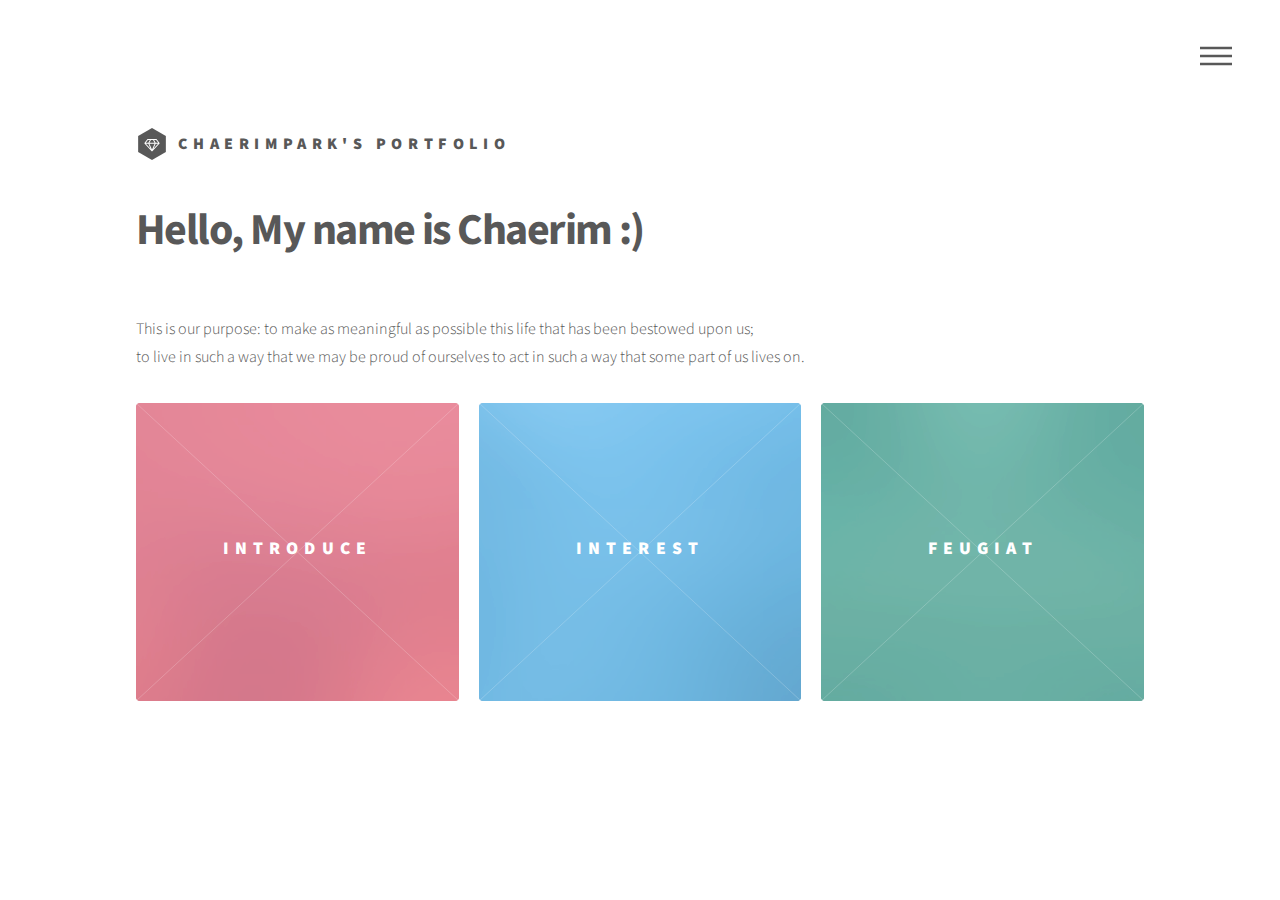
==== commit 53c2811a: "두번째~~" ====
--- a/index.html
+++ b/index.html
@@ -16,7 +16,7 @@
 
 							<!-- Logo -->
 								<a href="index.html" class="logo">
-									<span class="symbol"><img src="images/logo.svg" alt="" /></span><span class="title">Chaerimpark</span>
+									<span class="symbol"><img src="images/logo.svg" alt="" /></span><span class="title">Chaerimpark's portfolio</span>
 								</a>
 
 							<!-- Nav -->
@@ -34,9 +34,9 @@
 						<h2>Menu</h2>
 						<ul>
 							<li><a href="index.html">Home</a></li>
-							<li><a href="generic.html">Introduce</a></li>
-							<li><a href="generic.html">Interested</a></li>
-							<li><a href="generic.html">Ect</a></li>
+							<li><a href="intro.html">Introduce</a></li>
+							<li><a href="inter.html">Interested</a></li>
+							<li><a href="ect.html">Ect</a></li>
 						</ul>
 					</nav>
 
@@ -50,31 +50,31 @@
 							<section class="tiles">
 								<article class="style1">
 									<span class="image">
-										<img src="images/pic01.jpg" alt="" />
+										<img src="images/01.jpg" alt="" />
 									</span>
-									<a href="generic.html">
-										<h2>Magna</h2>
+									<a href="intro.html">
+										<h2>Introduce</h2>
 										<div class="content">
-											<p>Sed nisl arcu euismod sit amet nisi lorem etiam dolor veroeros et feugiat.</p>
+											<p>Do you want to know me ?</p>
 										</div>
 									</a>
 								</article>
 								<article class="style2">
 									<span class="image">
-										<img src="images/pic02.jpg" alt="" />
+										<img src="images/02.jpg" alt="" />
 									</span>
-									<a href="generic.html">
-										<h2>Lorem</h2>
+									<a href="inter.html">
+										<h2>Interest</h2>
 										<div class="content">
-											<p>Sed nisl arcu euismod sit amet nisi lorem etiam dolor veroeros et feugiat.</p>
+											<p>I'll tell you everything I like and care about!</p>
 										</div>
 									</a>
 								</article>
 								<article class="style3">
 									<span class="image">
-										<img src="images/pic03.jpg" alt="" />
+										<img src="images/03.jpg" alt="" />
 									</span>
-									<a href="generic.html">
+									<a href="ect.html">
 										<h2>Feugiat</h2>
 										<div class="content">
 											<p>Sed nisl arcu euismod sit amet nisi lorem etiam dolor veroeros et feugiat.</p>
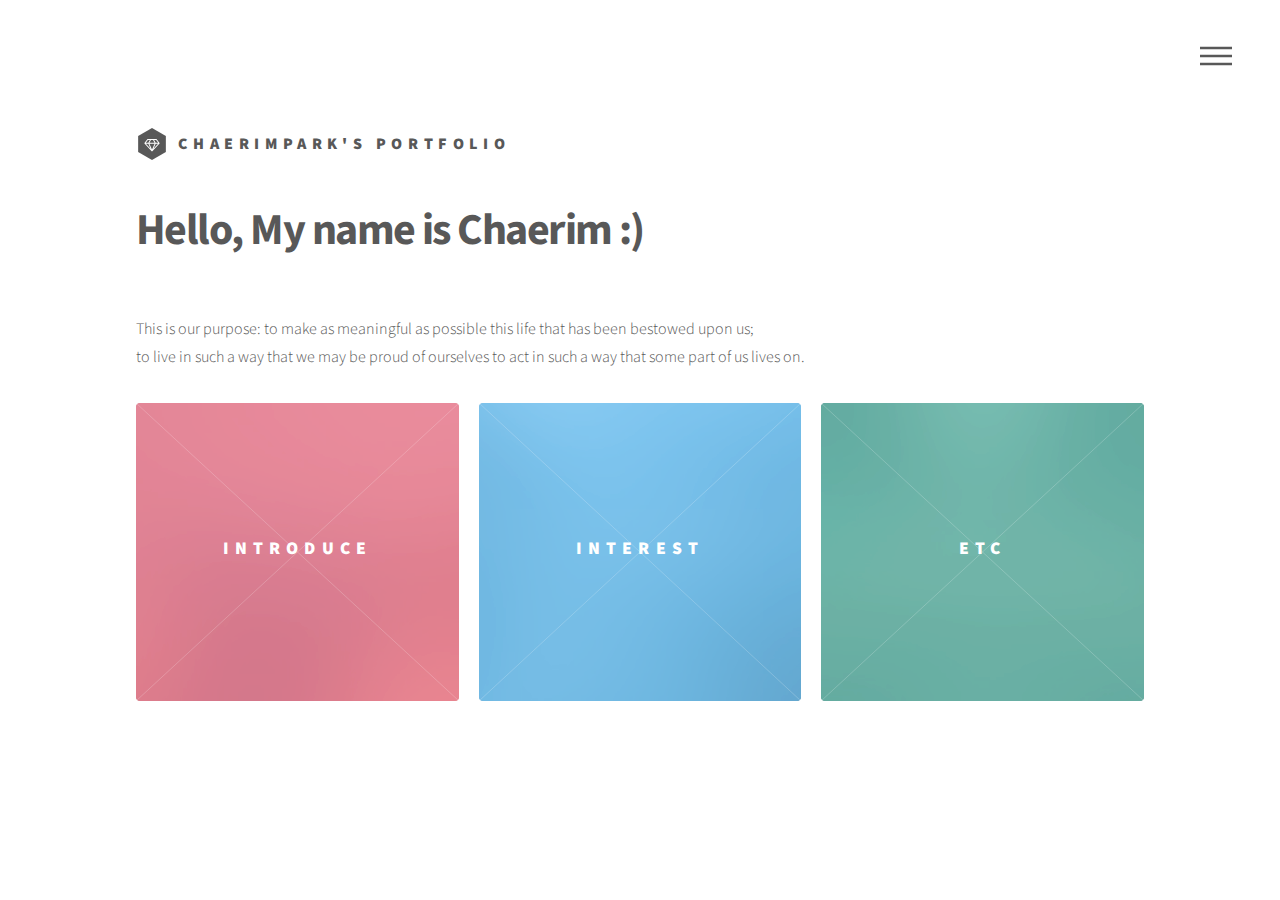
==== commit 7f1719e4: "또 수정수정 ~~" ====
--- a/index.html
+++ b/index.html
@@ -75,12 +75,14 @@
 										<img src="images/03.jpg" alt="" />
 									</span>
 									<a href="ect.html">
-										<h2>Feugiat</h2>
+										<h2>Etc</h2>
 										<div class="content">
-											<p>Sed nisl arcu euismod sit amet nisi lorem etiam dolor veroeros et feugiat.</p>
+											<p>other than that , various things</p>
 										</div>
 									</a>
 								</article>
+								</section>
+							</div>
 
 		<!-- Scripts -->
 			<script src="assets/js/jquery.min.js"></script>
